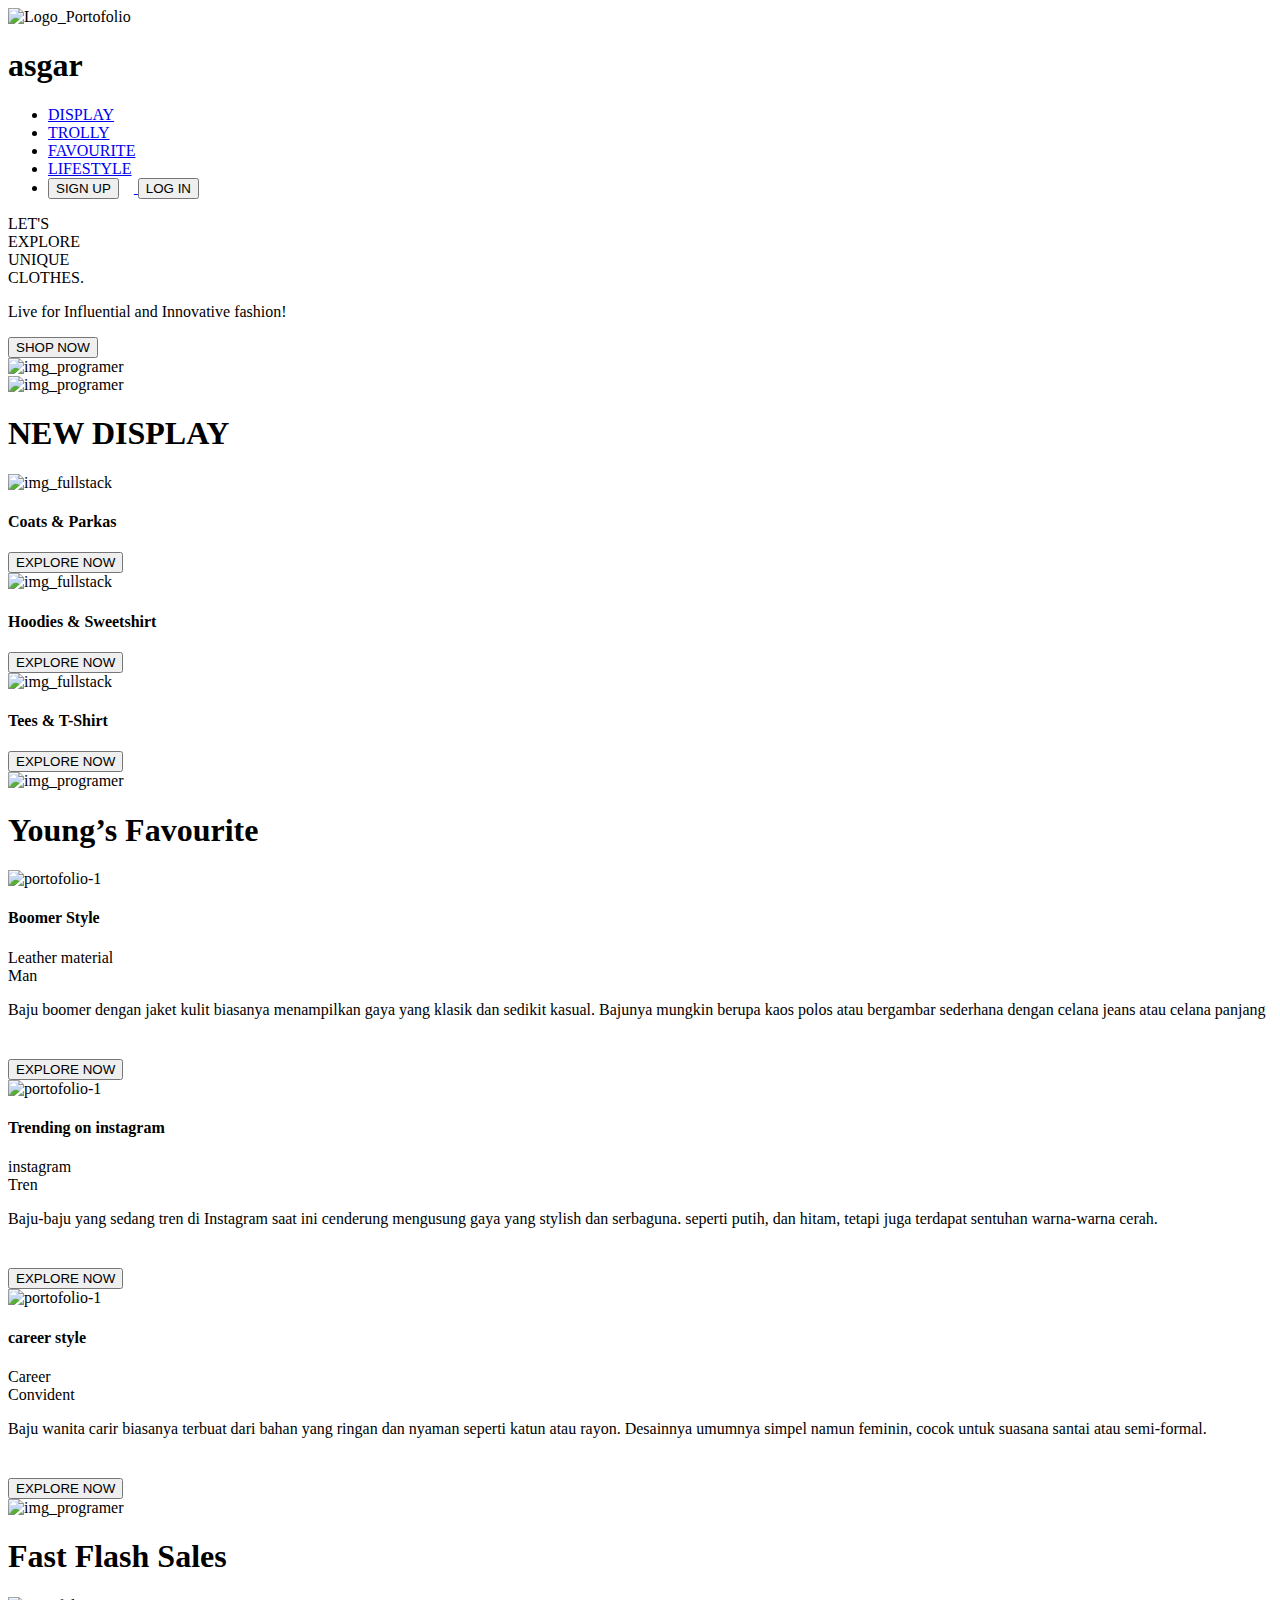
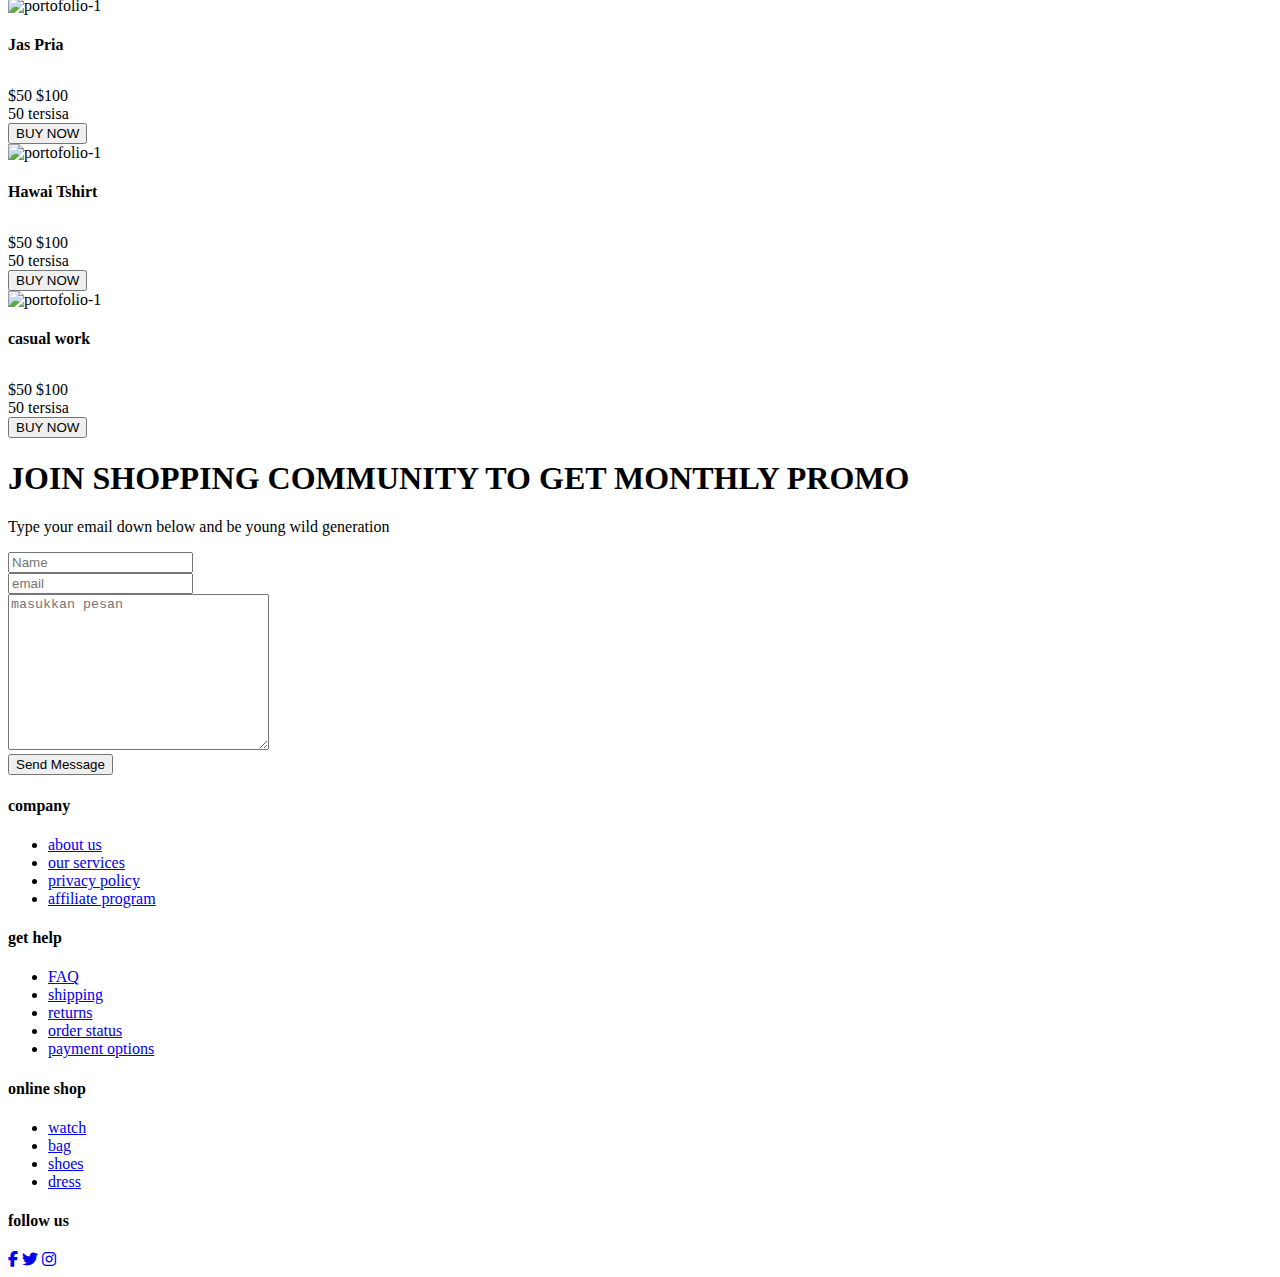
==== html/index.html @ 8a685873 "fix : perbaikan judul web" ====
<!DOCTYPE html>
<html lang="en">
  <head>
    <meta charset="UTF-8" />
    <meta http-equiv="X-UA-Compatible" content="IE=edge" />
    <meta name="viewport" content="width=device-width, initial-scale=1.0" />
    <title>Asgar Store</title>
    <link rel="stylesheet" href="../css/tampilan_navbar_header.css" />
    <link rel="stylesheet" href="../css/responsive.css" />
    <link rel="stylesheet" href="../css/style.css" />
    <link
      rel="stylesheet"
      href="https://cdnjs.cloudflare.com/ajax/libs/font-awesome/6.5.2/css/all.min.css"
    />
  </head>
  <body>
    <!-- Header -->
    <header>
      <div class="main-container">
        <div class="nav">
          <div class="logo">
            <img src="../img/1.svg" alt="Logo_Portofolio" />
            <!-- <a href="/">Al</a> -->
            <h1>asgar</h1>
          </div>

          <nav>
            <ul>
              <li><a href="#services">DISPLAY</a></li>
              <li><a href="#skills">TROLLY</a></li>
              <li><a href="#skills">FAVOURITE</a></li>
              <li><a href="#portofolios">LIFESTYLE</a></li>
              <li>
                <a href="./sign_up.html" target="_self">
                  <button class="btn" style="margin-right: 15px">
                    SIGN UP
                  </button>
                </a>
                <a href="./log_in.html" target="_self">
                  <button class="btn_LOG_IN">LOG IN</button>
                  <!-- style="margin-left: 15px" -->
                </a>
              </li>
            </ul>
          </nav>
          <div class="burger">
            <div class="line-1"></div>
            <div class="line-2"></div>
            <div class="line-3"></div>
          </div>
        </div>

        <!-- <img src="../img/2150010125 (1).jpg" alt="Img_Programer" style="opacity: 50%; width: 1200px; height:700px ;"> -->
        <!-- services -->
        <section id="hero">
          <!-- <div class="heros"></div> -->
          <div class="hero-left">
            <span class="lets-explore-un-360-0"
              >LET'S<br />EXPLORE<br />UNIQUE<br />CLOTHES.</span
            >
            <p class="text-hero">
              Live for Influential and Innovative fashion!
            </p>
            <div class="kotakatas"></div>
            <div class="kotakbawah"></div>
            <a href="#services">
              <button class="btn_bawah">SHOP NOW</button>
            </a>
          </div>
          <div class="hero-right">
            <img src="../img/image1.png" alt="img_programer" />
          </div>
        </section>
      </div>
    </header>
    <!-- End Of Header -->
    <!-- services -->
    <section id="services">
      <div class="services main-container">
        <!-- <h3 class="pre-title">Services</h3> -->
        <img src="../img/2.png" alt="img_programer" />
        <h1 class="section-title services-title">NEW DISPLAY</h1>
        <div class="grid-3">
          <!-- service 1 -->
          <div class="service">
            <div class="service-icon">
              <img
                src="../img/katsiaryna-endruszkiewicz-BteCp6aq4GI-unsplash.jpg"
                alt="img_fullstack"
              />
            </div>
            <div class="service_text">
              <h4>Coats & Parkas</h4>
              <!-- <a class="btn_LOG_IN BTNSERVICE">
                Explore Now! 
              </a> -->
              <a>
                <button class="btn_LOG_IN BTNSERVICE">EXPLORE NOW</button>
                <!-- style="margin-left: 15px" -->
              </a>
            </div>
          </div>

          <!-- service 2 -->
          <div class="service">
            <div class="service-icon">
              <img
                src="../img/dom-hill-nimElTcTNyY-unsplash.jpg"
                alt="img_fullstack"
              />
            </div>
            <div class="service_text">
              <h4>Hoodies & Sweetshirt</h4>
              <a>
                <button class="btn_LOG_IN BTNSERVICE">EXPLORE NOW</button>
                <!-- style="margin-left: 15px" -->
              </a>
            </div>
          </div>

          <!-- service 3 -->
          <div class="service">
            <div class="service-icon">
              <img
                src="../img/luobulinka-FO4mQZi1c0M-unsplash.jpg"
                alt="img_fullstack"
              />
            </div>
            <div class="service_text">
              <h4>Tees & T-Shirt</h4>
              <a>
                <button class="btn_LOG_IN BTNSERVICE">EXPLORE NOW</button>
                <!-- style="margin-left: 15px" -->
              </a>
            </div>
          </div>
        </div>
      </div>
    </section>
    <!-- end of services -->
    <!-- portofolio -->
    <section id="portofolios">
      <div class="portofolios main-container">
        <img src="../img/2.png" alt="img_programer" />
        <h1 class="section-title services-title">Young’s Favourite</h1>

        <div class="grid-3">
          <!-- portofolio 1 -->
          <div class="portofolio">
            <div class="portofolio-cover">
              <img
                src="../img/bogdan-preda-6Bkvp5jpeFk-unsplash.jpg"
                alt="portofolio-1"
              />
            </div>
            <div class="portofolio-info">
              <div class="portofolio-title">
                <h4>Boomer Style</h4>
                <!-- <a href="/" class="portofolio-link"
                  ><svg
                    xmlns="http://www.w3.org/2000/svg"
                    width="24"
                    height="24"
                    viewBox="0 0 24 24"
                  >
                    <path
                      d="M12 0c-6.627 0-12 5.373-12 12s5.373 12 12 12 12-5.373 12-12-5.373-12-12-12zm1 15.889v-2.223s-3.78-.114-7 3.333c1.513-6.587 7-7.778 7-7.778v-2.221l5 4.425-5 4.464z"
                    />
                  </svg>
                </a> -->
              </div>
              <div class="portofolio-tags">
                <div>Leather material</div>
                <div>Man</div>
              </div>
              <p style="margin-bottom: 40px">
                Baju boomer dengan jaket kulit biasanya menampilkan gaya yang
                klasik dan sedikit kasual. Bajunya mungkin berupa kaos polos
                atau bergambar sederhana dengan celana jeans atau celana panjang
              </p>
              <a>
                <button class="btn_LOG_IN BTNSERVICE btn-1">EXPLORE NOW</button>
                <!-- style="margin-left: 15px" -->
              </a>
            </div>
          </div>
          <!-- portofolio 2 -->
          <div class="portofolio">
            <div class="portofolio-cover">
              <img
                src="../img/naeim-jafari-laobUPA4jR8-unsplash.jpg"
                alt="portofolio-1"
              />
            </div>
            <div class="portofolio-info">
              <div class="portofolio-title">
                <h4>Trending on instagram</h4>
                <!-- <a href="/" class="portofolio-link"
                  ><svg
                    xmlns="http://www.w3.org/2000/svg"
                    width="24"
                    height="24"
                    viewBox="0 0 24 24"
                  >
                    <path
                      d="M12 0c-6.627 0-12 5.373-12 12s5.373 12 12 12 12-5.373 12-12-5.373-12-12-12zm1 15.889v-2.223s-3.78-.114-7 3.333c1.513-6.587 7-7.778 7-7.778v-2.221l5 4.425-5 4.464z"
                    />
                  </svg>
                </a> -->
              </div>
              <div class="portofolio-tags">
                <div>instagram</div>
                <div>Tren</div>
              </div>
              <p style="margin-bottom: 40px">
                Baju-baju yang sedang tren di Instagram saat ini cenderung
                mengusung gaya yang stylish dan serbaguna. seperti putih, dan
                hitam, tetapi juga terdapat sentuhan warna-warna cerah.
              </p>
              <a>
                <button class="btn_LOG_IN BTNSERVICE btn-1">EXPLORE NOW</button>
                <!-- style="margin-left: 15px" -->
              </a>
            </div>
          </div>

          <!-- portofolio 3 -->

          <div class="portofolio">
            <div class="portofolio-cover">
              <img
                src="../img/judeus-samson-0UECcInuCR4-unsplash.jpg"
                alt="portofolio-1"
              />
            </div>
            <div class="portofolio-info">
              <div class="portofolio-title">
                <h4>career style</h4>
                <!-- <a href="/" class="portofolio-link"
                  ><svg
                    xmlns="http://www.w3.org/2000/svg"
                    width="24"
                    height="24"
                    viewBox="0 0 24 24"
                  >
                    <path
                      d="M12 0c-6.627 0-12 5.373-12 12s5.373 12 12 12 12-5.373 12-12-5.373-12-12-12zm1 15.889v-2.223s-3.78-.114-7 3.333c1.513-6.587 7-7.778 7-7.778v-2.221l5 4.425-5 4.464z"
                    />
                  </svg>
                </a> -->
              </div>
              <div class="portofolio-tags">
                <div>Career</div>
                <div>Convident</div>
              </div>
              <p style="margin-bottom: 40px">
                Baju wanita carir biasanya terbuat dari bahan yang ringan dan
                nyaman seperti katun atau rayon. Desainnya umumnya simpel namun
                feminin, cocok untuk suasana santai atau semi-formal.
              </p>
              <a>
                <button class="btn_LOG_IN BTNSERVICE btn-1">EXPLORE NOW</button>
                <!-- style="margin-left: 15px" -->
              </a>
            </div>
          </div>
        </div>
      </div>
    </section>

    <!-- end portofolio -->
    <!-- skill & education -->

    <section id="portofolios">
      <div class="portofolios main-container">
        <img src="../img/2.png" alt="img_programer" />
        <h1 class="section-title services-title">Fast Flash Sales</h1>

        <div class="grid-3">
          <!-- portofolio 1 -->
          <div class="portofolio">
            <div class="portofolio-cover">
              <img
                src="../img/bogdan-preda-6Bkvp5jpeFk-unsplash.jpg"
                alt="portofolio-1"
              />
            </div>
            <div class="portofolio-info">
              <div class="portofolio-title">
                <h4>Jas Pria</h4>
              </div>
              <div class="product-details" style="margin-top: 33px">
                <div class="price-discount">
                  $50 <span class="original-price">$100</span>
                </div>
                <div class="stock">
                  <div class="stock-bar"></div>
                  <span>50 tersisa</span>
                </div>
              </div>
              <a>
                <button class="btn_LOG_IN BTNSERVICE btn-1">BUY NOW</button>
                <!-- style="margin-left: 15px" -->
              </a>
            </div>
          </div>
          <!-- portofolio 2 -->
          <div class="portofolio">
            <div class="portofolio-cover">
              <img
                src="../img/naeim-jafari-laobUPA4jR8-unsplash.jpg"
                alt="portofolio-1"
              />
            </div>
            <div class="portofolio-info">
              <div class="portofolio-title">
                <h4>Hawai Tshirt</h4>
              </div>
              <div class="product-details" style="margin-top: 33px">
                <div class="price-discount">
                  $50 <span class="original-price">$100</span>
                </div>
                <div class="stock">
                  <div class="stock-bar"></div>
                  <span>50 tersisa</span>
                </div>
              </div>
              <a>
                <button class="btn_LOG_IN BTNSERVICE btn-1">BUY NOW</button>
                <!-- style="margin-left: 15px" -->
              </a>
            </div>
          </div>

          <!-- portofolio 3 -->

          <div class="portofolio">
            <div class="portofolio-cover">
              <img
                src="../img/judeus-samson-0UECcInuCR4-unsplash.jpg"
                alt="portofolio-1"
              />
            </div>
            <div class="portofolio-info">
              <div class="portofolio-title">
                <h4>casual work</h4>
              </div>
              <div class="product-details" style="margin-top: 33px">
                <div class="price-discount">
                  $50 <span class="original-price">$100</span>
                </div>
                <div class="stock">
                  <div class="stock-bar"></div>
                  <span>50 tersisa</span>
                </div>
              </div>
              <a>
                <button class="btn_LOG_IN BTNSERVICE btn-1">BUY NOW</button>
                <!-- style="margin-left: 15px" -->
              </a>
            </div>
          </div>
        </div>
      </div>
    </section>

    <!-- end skil & education -->
    <section id="contact">
      <div class="contact main-container">
        <div class="contact-right">
          <!-- contact item 1 -->
          <div class="contact-item">
            <!-- <div class="contact-item-icon">
            </div> -->
            <div class="contact-item-detail">
              <h1>JOIN SHOPPING COMMUNITY TO GET MONTHLY PROMO</h1>
              <p>Type your email down below and be young wild generation</p>
            </div>
          </div>
        </div>
        <div class="contact-left">
          <form
            class="contact-form"
            action="https://formspree.io/f/mayrlono"
            method="post"
          >
            <div>
              <input type="text" placeholder="Name" name="name" />
            </div>
            <div>
              <input type="email" placeholder="email" name="email" />
            </div>
            <div>
              <textarea
                name="message"
                id="message"
                cols="30"
                rows="10"
                placeholder="masukkan pesan"
              ></textarea>
            </div>
            <div>
              <button class="btn-submit">Send Message</button>
            </div>
          </form>
        </div>
        
      </div>
    </section>
    <!-- end of contact -->
    <!-- copyright -->
    <footer class="footer">
      <div class="container">
        <div class="row">
          <div class="footer-col">
            <h4>company</h4>
            <ul>
              <li><a href="#">about us</a></li>
              <li><a href="#">our services</a></li>
              <li><a href="#">privacy policy</a></li>
              <li><a href="#">affiliate program</a></li>
            </ul>
          </div>
          <div class="footer-col">
            <h4>get help</h4>
            <ul>
              <li><a href="#">FAQ</a></li>
              <li><a href="#">shipping</a></li>
              <li><a href="#">returns</a></li>
              <li><a href="#">order status</a></li>
              <li><a href="#">payment options</a></li>
            </ul>
          </div>
          <div class="footer-col">
            <h4>online shop</h4>
            <ul>
              <li><a href="#">watch</a></li>
              <li><a href="#">bag</a></li>
              <li><a href="#">shoes</a></li>
              <li><a href="#">dress</a></li>
            </ul>
          </div>
          <div class="footer-col">
            <h4>follow us</h4>
            <div class="social-links">
              <a href="#"><i class="fab fa-facebook-f"></i></a>
              <a href="#"><i class="fab fa-twitter"></i></a>
              <a href="#"><i class="fab fa-instagram"></i></a>
            </div>
          </div>
        </div>
      </div>
    </footer>
    <!-- the end of copyright -->
    <script src="../js/main.js"></script>
  </body>
</html>
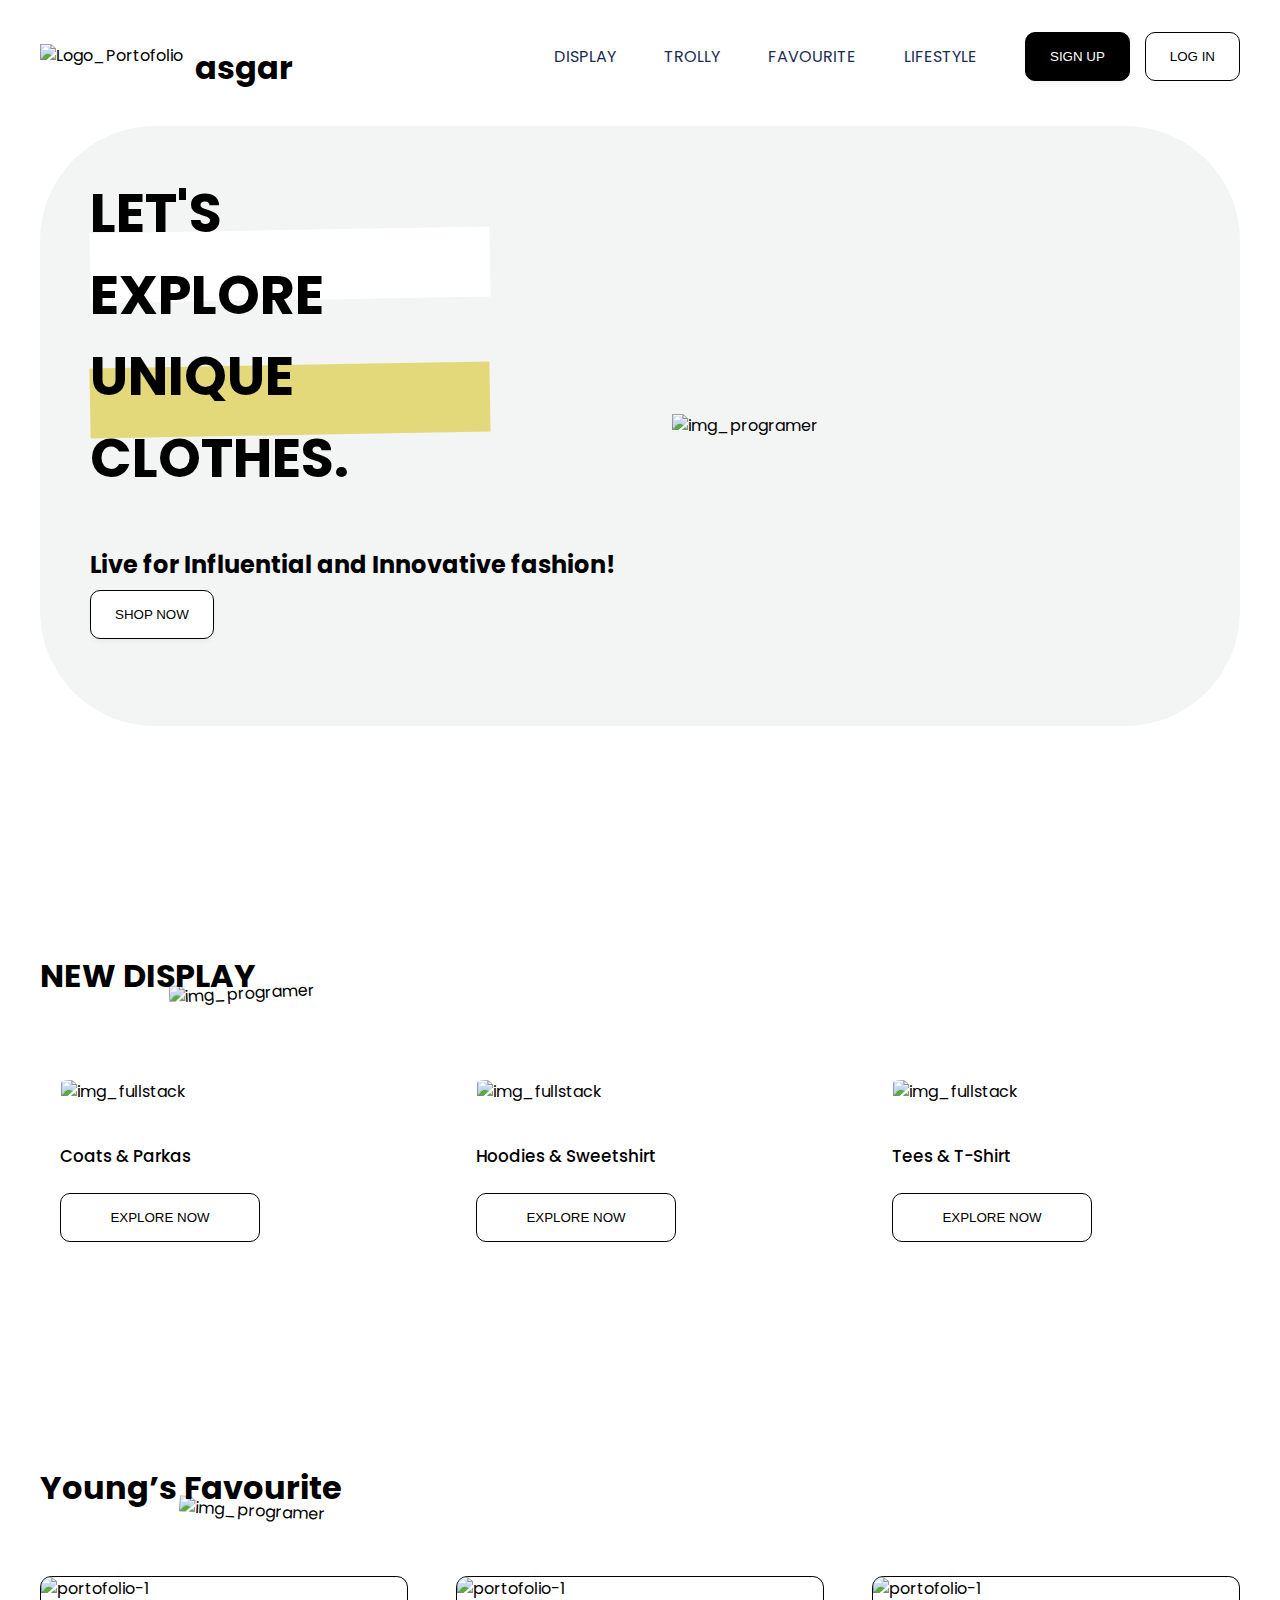
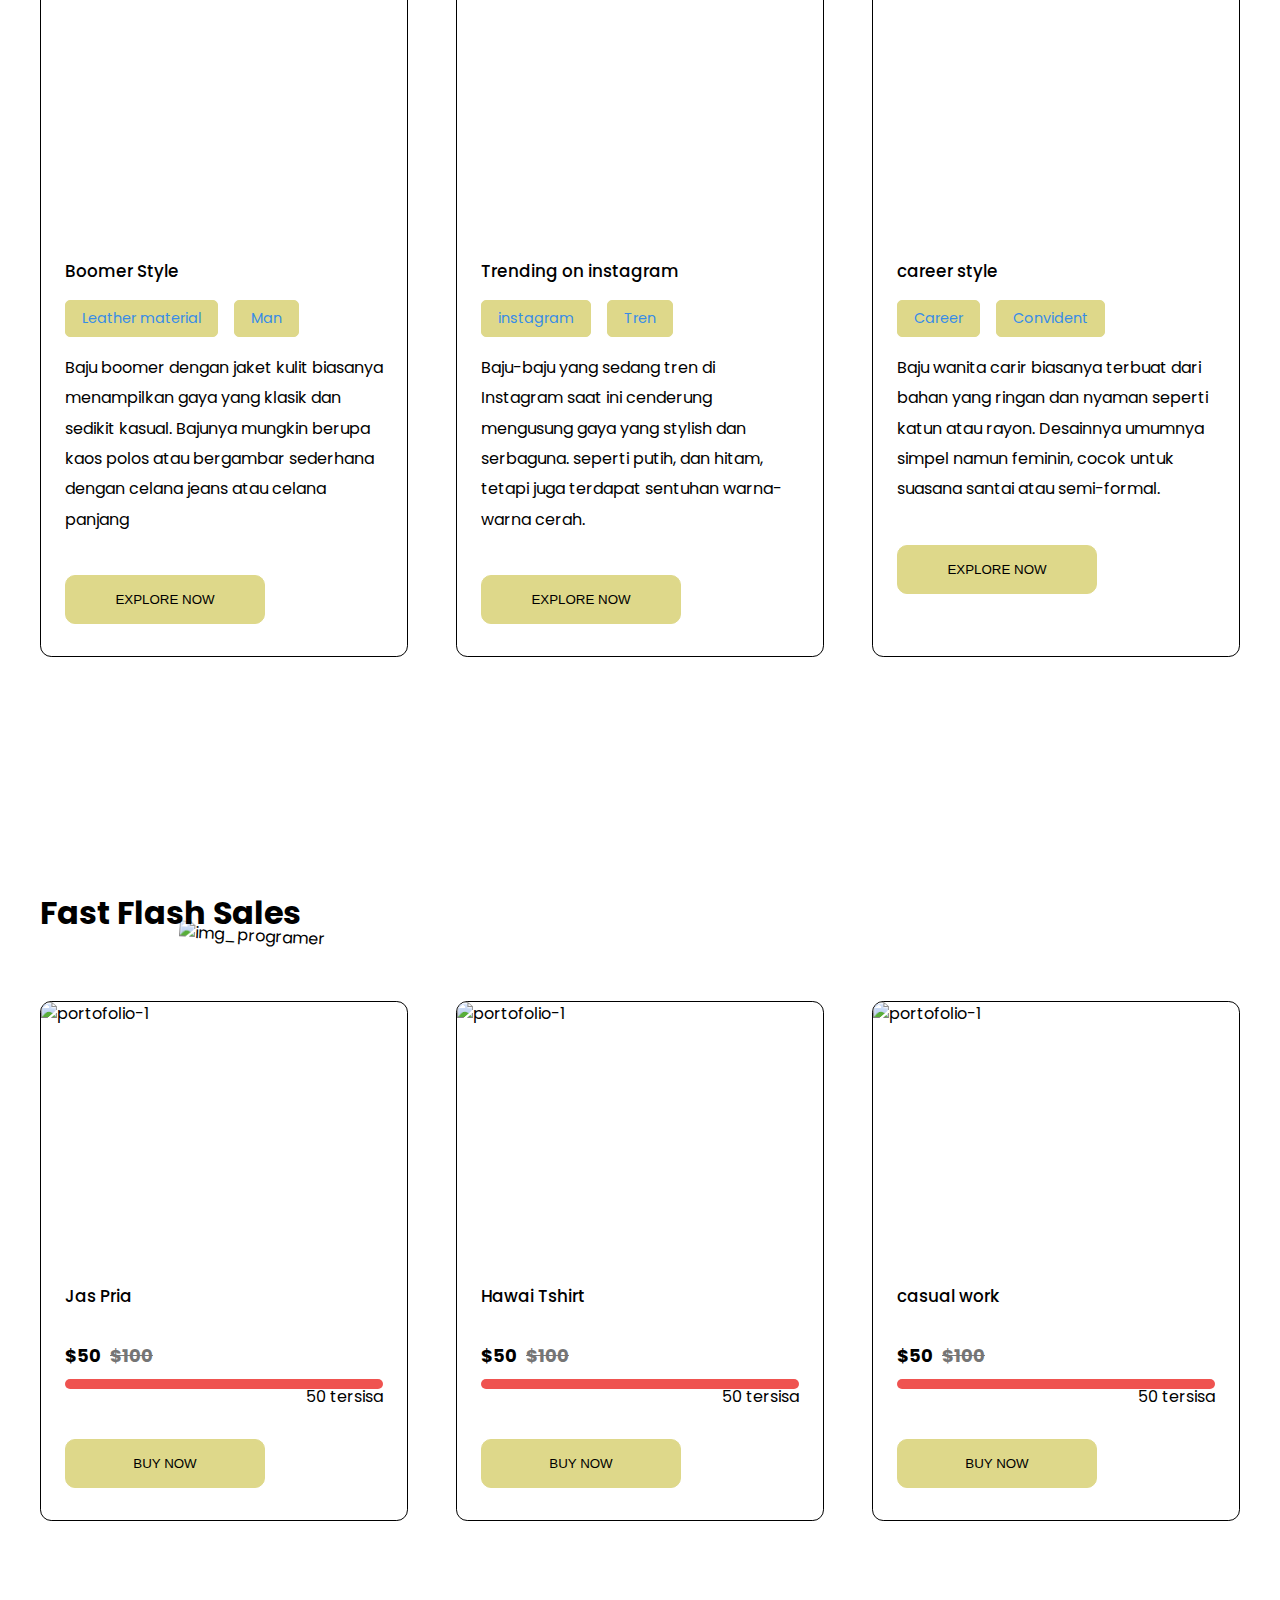
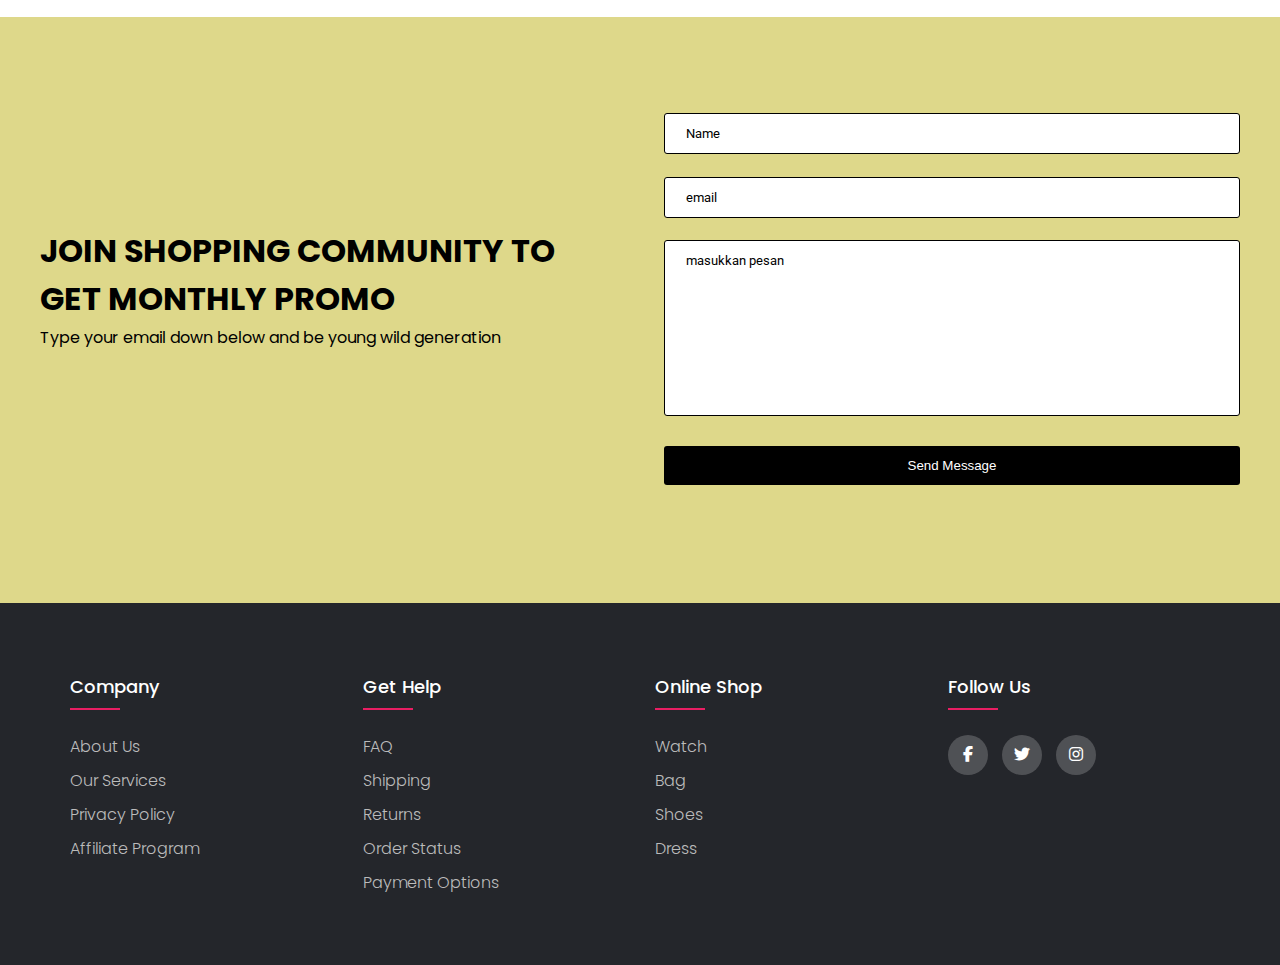
==== commit 2bff791a: "mengubah nama css dan html nya" ====
--- a/html/index.html
+++ b/html/index.html
@@ -5,9 +5,9 @@
     <meta http-equiv="X-UA-Compatible" content="IE=edge" />
     <meta name="viewport" content="width=device-width, initial-scale=1.0" />
     <title>Asgar Store</title>
-    <link rel="stylesheet" href="../css/tampilan_navbar_header.css" />
+    <link rel="stylesheet" href="../css/body.css" />
     <link rel="stylesheet" href="../css/responsive.css" />
-    <link rel="stylesheet" href="../css/style.css" />
+    <link rel="stylesheet" href="../css/footer.css" />
     <link
       rel="stylesheet"
       href="https://cdnjs.cloudflare.com/ajax/libs/font-awesome/6.5.2/css/all.min.css"
@@ -404,7 +404,6 @@
             </div>
           </form>
         </div>
-        
       </div>
     </section>
     <!-- end of contact -->
--- a/css/body.css
+++ b/css/body.css
@@ -0,0 +1,705 @@
+@import url("https://fonts.googleapis.com/css2?family=Roboto:ital,wght@0,100;0,300;0,400;0,500;0,700;0,900;1,100;1,300;1,400;1,500;1,700;1,900&display=swap");
+
+* {
+  margin: 0;
+  padding: 0;
+  box-sizing: border-box;
+}
+
+body {
+  font-family: "Roboto", sans-serif;
+}
+
+:root {
+  --primaryTextColor: #5356ff;
+  --secondryTextColor: #378ce7;
+
+  --Tulisan: #1d2b53;
+  --Tulisan2: #0c2d57;
+
+  --borderColor: #67c6e3;
+  --lineColor: #dff5ff;
+
+  --primaryBackgroundColor: #5356ff;
+  --secondryBackgroundColor: #378ce7;
+  --thirdryBackgroundColor: ;
+
+  --primaryIconColor: #378ce7;
+  --primaryIconColorHover: #67c6e3;
+
+  --sectionPadding: 6rem 0;
+  --itemBorderRadius: 0.7rem;
+}
+
+h1,
+h2,
+h3,
+h4,
+h5,
+h6,
+strong {
+  color: #000;
+}
+
+p {
+  font-size: 1rem;
+  /* 1rem = 16pix*/
+  line-height: 1.9rem;
+}
+
+p,
+span,
+label,
+input,
+textarea,
+li {
+  color: #000;
+}
+
+a {
+  text-decoration: none;
+}
+
+.main-container {
+  width: 1200px;
+  margin: 0 auto;
+}
+
+@media screen and (max-width: 1200px) {
+  .main-container {
+    width: 90%;
+  }
+}
+
+/* Button style */
+.btn {
+  color: white;
+  padding: 1rem 1.5rem;
+  background: black;
+  border: 1.5px solid #000;
+  cursor: pointer;
+  transition: 0.2s ease-in-out;
+  border-radius: 10px;
+}
+
+.btn_LOG_IN {
+  padding: 1rem 1.5rem;
+  background: white;
+  border: 1.5px solid #000;
+  cursor: pointer;
+  transition: 0.2s ease-in-out;
+  border-radius: 10px;
+}
+.btn_bawah {
+  padding: 1rem 1.5rem;
+  background: white;
+  border: 1.5px solid #000;
+  cursor: pointer;
+  transition: 0.2s ease-in-out;
+  border-radius: 10px;
+  position: relative;
+  bottom: 60px;
+}
+
+.btn,
+.btn_bawah,
+.btn_LOG_IN:hover {
+  box-shadow: rgba(0, 0, 0, 0.04) 0px 3px 5px;
+}
+
+/* title */
+.section-title {
+  margin: 1rem 0 4rem;
+  font-size: 2rem;
+}
+
+.pre-title {
+  text-transform: uppercase;
+  letter-spacing: 0.5rem;
+  color: #000;
+  position: relative;
+  padding-left: 30px;
+  width: fit-content;
+  font-weight: 400;
+  font-size: 0.9rem;
+}
+
+.pre-title::before {
+  content: "";
+  width: 20px;
+  height: 1px;
+  background: #000;
+  position: absolute;
+  display: block;
+  left: 0;
+  top: 50%;
+}
+
+/* layout */
+.grid-3 {
+  display: grid;
+  grid-template-columns: repeat(auto-fit, minmax(250px, 1fr));
+  gap: 3rem;
+}
+
+/* logo and navigation menu */
+.nav {
+  display: flex;
+  justify-content: space-between;
+  padding: 2rem 0;
+}
+
+.nav ul {
+  list-style: none;
+  display: flex;
+  gap: 3rem;
+}
+
+.logo {
+  display: flex;
+  height: 50px;
+  margin-top: 12px;
+  /* float: right; */
+  /* align-items: center; */
+}
+.logo h1 {
+  margin-left: 12px;
+  color: #000;
+  /* margin-bottom: 10px; */
+}
+
+nav ul li {
+  display: flex;
+  align-items: center;
+}
+
+nav ul li a {
+  color: var(--Tulisan);
+}
+
+.burger div {
+  width: 25px;
+  height: 2px;
+  background-color: #000;
+  margin: 7px;
+  transition: all 0.3s;
+  z-index: 99;
+}
+
+.burger {
+  display: none;
+  z-index: 99;
+  position: fixed;
+  top: 33px;
+  right: 35px;
+}
+
+/* hero section */
+#hero {
+  height: 600px;
+  display: grid;
+  grid-template-columns: repeat(auto-fit, minmax(0px, 1fr));
+  align-items: center;
+  gap: 10px;
+  background-color: #f2f5f4;
+  /* border: 3px solid red; */
+  border-radius: 115px;
+  -webkit-border-radius: 115px;
+  -moz-border-radius: 115px;
+  -ms-border-radius: 115px;
+  -o-border-radius: 115px;
+  margin-bottom: 90px;
+}
+
+.hero-left {
+  /* position: relative;
+    text-indent: 50px;  */
+  padding-left: 50px;
+}
+.hero-left span {
+  font-size: 3.4rem;
+  position: relative; /* Menetapkan posisi relatif pada elemen */
+  top: 20px;
+  z-index: 2;
+  font-weight: bold;
+}
+.text-hero {
+  font-size: 1.5rem;
+  font-weight: bold;
+  position: relative;
+  top: 70px;
+}
+.kotakatas {
+  width: 400px;
+  height: 70px;
+  background-color: #fff;
+  position: relative;
+  top: -280px;
+  transform: rotate(-1deg);
+  -webkit-transform: rotate(-1deg);
+  -moz-transform: rotate(-1deg);
+  -ms-transform: rotate(-1deg);
+  -o-transform: rotate(-1deg);
+  z-index: 1;
+}
+.kotakbawah {
+  width: 400px;
+  height: 70px;
+  background-color: #e3d97b;
+  position: relative;
+  top: -215px;
+  transform: rotate(-1deg);
+  -webkit-transform: rotate(-1deg);
+  -moz-transform: rotate(-1deg);
+  -ms-transform: rotate(-1deg);
+  -o-transform: rotate(-1deg);
+  z-index: 1;
+}
+
+.hero-right {
+  /* position: relative;
+      text-indent: 50px;  */
+  padding-right: 50px;
+}
+.hero-name {
+  font-size: 3rem;
+  font-weight: 700;
+  margin: 0.5rem 0 1rem;
+  /* position: relative; */
+}
+
+/* .main-container>img{
+    position: absolute;
+} */
+/* @media screen and (max-width: 899px) {
+    #hero {
+        margin-bottom: 50px;
+    }
+
+    .hero-right {
+        height: 400px;
+    }
+} */
+
+.hero-right img {
+  /* position: relative; */
+  width: 90%;
+}
+
+.hero-right {
+  display: flex;
+  justify-content: center;
+}
+
+/* services section */
+#services {
+  padding: var(--sectionPadding);
+}
+.services > h1 {
+  position: relative;
+  z-index: 2;
+  font-weight: bold;
+  color: #000;
+}
+.services > img {
+  width: auto;
+  padding: 0;
+  margin: 0;
+  height: 40px;
+  position: relative;
+  top: 70px;
+  left: 129px;
+  z-index: 1;
+  transform: rotate(-3deg);
+  -webkit-transform: rotate(-3deg);
+  -moz-transform: rotate(-3deg);
+  -ms-transform: rotate(-3deg);
+  -o-transform: rotate(-3deg);
+}
+
+.services .pre-title {
+  margin: 0 auto;
+}
+.service_text {
+  text-align: left;
+  margin-left: 20px;
+}
+
+.services-title {
+  text-align: left;
+}
+
+.services {
+  margin-bottom: -10px;
+}
+
+.service h4 {
+  margin: 1.5rem 0;
+  font-weight: 500;
+  font-size: 1.05rem;
+}
+.btn-1 {
+  border-color: #ded88a;
+  background-color: #ded88a;
+}
+
+.service-icon {
+  width: fit-content;
+  margin: 0;
+  padding: 1rem 1.3rem;
+  border-radius: 0.5rem;
+}
+.service-icon img {
+  width: auto;
+  height: 404px;
+  border-radius: 10%;
+  -webkit-border-radius: 10%;
+  -moz-border-radius: 10%;
+  -ms-border-radius: 10%;
+  -o-border-radius: 10%;
+}
+.BTNSERVICE {
+  width: 200px;
+}
+
+/* portofolio section */
+
+#portofolios {
+  padding: var(--sectionPadding);
+}
+.portofolios > h1 {
+  position: relative;
+  z-index: 2;
+  font-weight: bold;
+  color: #000;
+}
+
+.portofolios > img {
+  width: auto;
+  padding: 0;
+  margin: 0 auto;
+  height: 40px;
+  position: relative;
+  top: 75px;
+  left: 139px;
+  z-index: 1;
+  transform: rotate(3deg);
+  -webkit-transform: rotate(3deg);
+  -moz-transform: rotate(3deg);
+  -ms-transform: rotate(3deg);
+  -o-transform: rotate(3deg);
+}
+
+.portofolio {
+  border-radius: var(--itemBorderRadius);
+  overflow: hidden;
+  border: 1px solid #000;
+}
+
+.portofolio-cover {
+  height: 250px;
+}
+
+.portofolio-cover img {
+  width: 100%;
+  height: 100%;
+  object-fit: cover;
+}
+
+.portofolio-info {
+  padding: 2rem 1.5rem;
+}
+
+.portofolio-title {
+  display: flex;
+  justify-content: space-between;
+  align-items: center;
+  gap: 1rem;
+}
+
+.portofolio h4 {
+  font-weight: 500;
+  font-size: 1.05rem;
+}
+
+.portofolio-title a svg:hover {
+  fill: var(--primaryBackgroundColor);
+}
+
+.portofolio-title a svg {
+  transition: 0.2s ease-in-out;
+  -webkit-transition: 0.2s ease-in-out;
+  -moz-transition: 0.2s ease-in-out;
+  -ms-transition: 0.2s ease-in-out;
+  -o-transition: 0.2s ease-in-out;
+}
+
+.portofolio-tags {
+  display: flex;
+  gap: 1rem;
+  margin: 1rem 0;
+}
+
+.portofolio-tags div {
+  font-size: 0.9rem;
+  border: 1px solid #ded88a;
+  background-color: #ded88a;
+  padding: 0.4rem 1rem;
+  color: var(--secondryTextColor);
+  border-radius: 5px;
+  -webkit-border-radius: 5px;
+  -moz-border-radius: 5px;
+  -ms-border-radius: 5px;
+  -o-border-radius: 5px;
+}
+
+/* skills-set */
+#skills {
+  padding: var(--sectionPadding);
+  background: #67c6e3;
+}
+
+.skills-grid {
+  display: grid;
+  grid-template-columns: repeat(auto-fit, minmax(350px, 1fr));
+  gap: 3rem;
+}
+
+.education {
+  display: flex;
+  gap: 2rem;
+}
+
+.education .line {
+  padding: 0 0.7rem;
+}
+
+.education .line div {
+  width: 2px;
+  height: 100%;
+  background: var(--lineColor);
+  position: relative;
+}
+
+.education-info p {
+  margin: 0.6rem 0 1.4rem;
+}
+
+.educations-years {
+  margin-bottom: 3rem;
+}
+
+/* dot di line */
+.education .line div::before {
+  content: "";
+  height: 15px;
+  width: 15px;
+  background: var(--Tulisan);
+  border-radius: 50%;
+  -webkit-border-radius: 50%;
+  -moz-border-radius: 50%;
+  -ms-border-radius: 50%;
+  -o-border-radius: 50%;
+  position: absolute;
+  left: -6px;
+}
+
+.skills-list {
+  display: grid;
+  grid-template-columns: 1fr 1fr;
+  margin-top: 1.5rem;
+}
+
+.skills-right ul {
+  line-height: 2rem;
+  padding: 0 1rem;
+}
+/*! flash sales */
+.grid-baru {
+  display: grid;
+  grid-template-columns: repeat(auto-fit, minmax(250px, 1fr));
+  gap: 3rem;
+}
+
+.flash-sale {
+  padding: 20px;
+  border-radius: 10px;
+  box-shadow: 0px 0px 10px rgba(0, 0, 0, 0.2);
+}
+
+.flash-sale-header h2 {
+  margin-top: 0;
+}
+
+.flash-sale-header p {
+  color: #616161;
+}
+
+.flash-sale-products {
+  display: flex;
+  justify-content: space-between;
+  margin-top: 20px;
+  background-color: #e0f2f1;
+}
+
+.product {
+  width: 30%;
+  background-color: #fff;
+  border-radius: 5px;
+  box-shadow: 0px 0px 5px rgba(0, 0, 0, 0.1);
+  padding: 10px;
+}
+
+.product img {
+  width: 100%;
+  border-radius: 5px;
+}
+
+.product-details {
+  margin-top: 10px;
+}
+
+.price-discount {
+  font-size: 18px;
+  font-weight: bold;
+}
+
+.original-price {
+  text-decoration: line-through;
+  margin-left: 5px;
+  color: #757575;
+}
+
+.stock {
+  margin-top: 10px;
+  margin-bottom: 50px;
+  position: relative;
+}
+
+.stock-bar {
+  background-color: #ef5350;
+  height: 10px;
+  border-radius: 5px;
+}
+
+.stock span {
+  position: absolute;
+  bottom: -20px;
+  right: 0;
+}
+
+.countdown {
+  text-align: left;
+  margin-top: 20px;
+  position: relative;
+  top: -20px;
+  left: -300px;
+}
+
+#timer {
+  font-size: 24px;
+  font-weight: bold;
+  color: #f44336;
+}
+
+/*! end flash sales */
+
+/* contact section */
+#contact {
+  padding: var(--sectionPadding);
+  background-color: #ded88a;
+}
+
+.contact {
+  display: grid;
+  grid-template-columns: repeat(auto-fit, minmax(350px, 1fr));
+  gap: 3rem;
+}
+
+.contact-form div {
+  margin-bottom: 1.4rem;
+}
+
+.contact-form input,
+.contact-form textarea {
+  width: 100%;
+  padding: 0.75rem 1.3rem;
+  font-family: "Roboto", sans-serif;
+  background: var(#67c6e3);
+  border: 1px solid black;
+  border-radius: 3px;
+  resize: none;
+}
+
+.contact-form input::placeholder,
+.contact-form textarea::placeholder {
+  color: black;
+}
+
+.contact-form input:focus,
+.contact-form textarea:focus {
+  outline: none;
+  border: 1px solid #7d7d7d;
+}
+
+.btn-submit {
+  width: 100%;
+  padding: 0.75rem 1.3rem;
+  background-color: black;
+  color: #fff;
+  border: none;
+  border-radius: 3px;
+}
+.contact-item {
+  display: flex;
+  gap: 1.5rem;
+  margin-bottom: 2.5rem;
+}
+.btn-submit:hover {
+  background: var(--Tulisan2);
+}
+.contact-right {
+  display: flex;
+  align-items: center;
+}
+
+.contact-item-icon {
+  background: var(--lineColor);
+  width: 53px;
+  height: 52px;
+  border-radius: 9px;
+  display: flex;
+  justify-content: center;
+  align-items: center;
+  -webkit-border-radius: 9px;
+  -moz-border-radius: 9px;
+  -ms-border-radius: 9px;
+  -o-border-radius: 9px;
+}
+
+.contact-item-detail h4 {
+  margin-bottom: 0.6rem;
+}
+
+/* footer section */
+/* footer {
+  padding: 4rem 0;
+  background: #222831;
+  text-align: center;
+}
+
+.footer-icon {
+  margin-bottom: 1rem;
+}
+
+.footer-icon a {
+  margin: 0 0.5rem;
+}
+
+.footer-icon svg {
+  fill: #6fa0ea;
+}
+
+.footer-icon svg:hover {
+  fill: #ffff;
+} */
--- a/css/footer.css
+++ b/css/footer.css
@@ -0,0 +1,97 @@
+@import url('https://fonts.googleapis.com/css2?family=Poppins:wght@300;400;500;600;700&display=swap');
+body{
+	line-height: 1.5;
+	font-family: 'Poppins', sans-serif;
+}
+*{
+	margin:0;
+	padding:0;
+	box-sizing: border-box;
+}
+.container{
+	max-width: 1170px;
+	margin:auto;
+}
+.row{
+	display: flex;
+	flex-wrap: wrap;
+}
+ul{
+	list-style: none;
+}
+.footer{
+	background-color: #24262b;
+    padding: 70px 0;
+}
+.footer-col{
+   width: 25%;
+   padding: 0 15px;
+}
+.footer-col h4{
+	font-size: 18px;
+	color: #ffffff;
+	text-transform: capitalize;
+	margin-bottom: 35px;
+	font-weight: 500;
+	position: relative;
+}
+.footer-col h4::before{
+	content: '';
+	position: absolute;
+	left:0;
+	bottom: -10px;
+	background-color: #e91e63;
+	height: 2px;
+	box-sizing: border-box;
+	width: 50px;
+}
+.footer-col ul li:not(:last-child){
+	margin-bottom: 10px;
+}
+.footer-col ul li a{
+	font-size: 16px;
+	text-transform: capitalize;
+	color: #ffffff;
+	text-decoration: none;
+	font-weight: 300;
+	color: #bbbbbb;
+	display: block;
+	transition: all 0.3s ease;
+}
+.footer-col ul li a:hover{
+	color: #ffffff;
+	padding-left: 8px;
+}
+.footer-col .social-links a{
+	display: inline-block;
+	height: 40px;
+	width: 40px; 
+	background-color: rgba(255,255,255,0.2);
+	margin:0 10px 10px 0;
+	text-align: center;
+	line-height: 40px;
+	border-radius: 50%;
+	color: #ffffff;
+	transition: all 0.5s ease;
+}
+.footer-col .social-links a:hover{
+	color: #24262b;
+	background-color: #ffffff;
+}
+
+/*responsive*/
+@media(max-width: 767px){
+  .footer-col{
+    width: 50%;
+    margin-bottom: 30px;
+}
+}
+@media(max-width: 574px){
+  .footer-col{
+    width: 100%;
+}
+}
+
+
+
+
